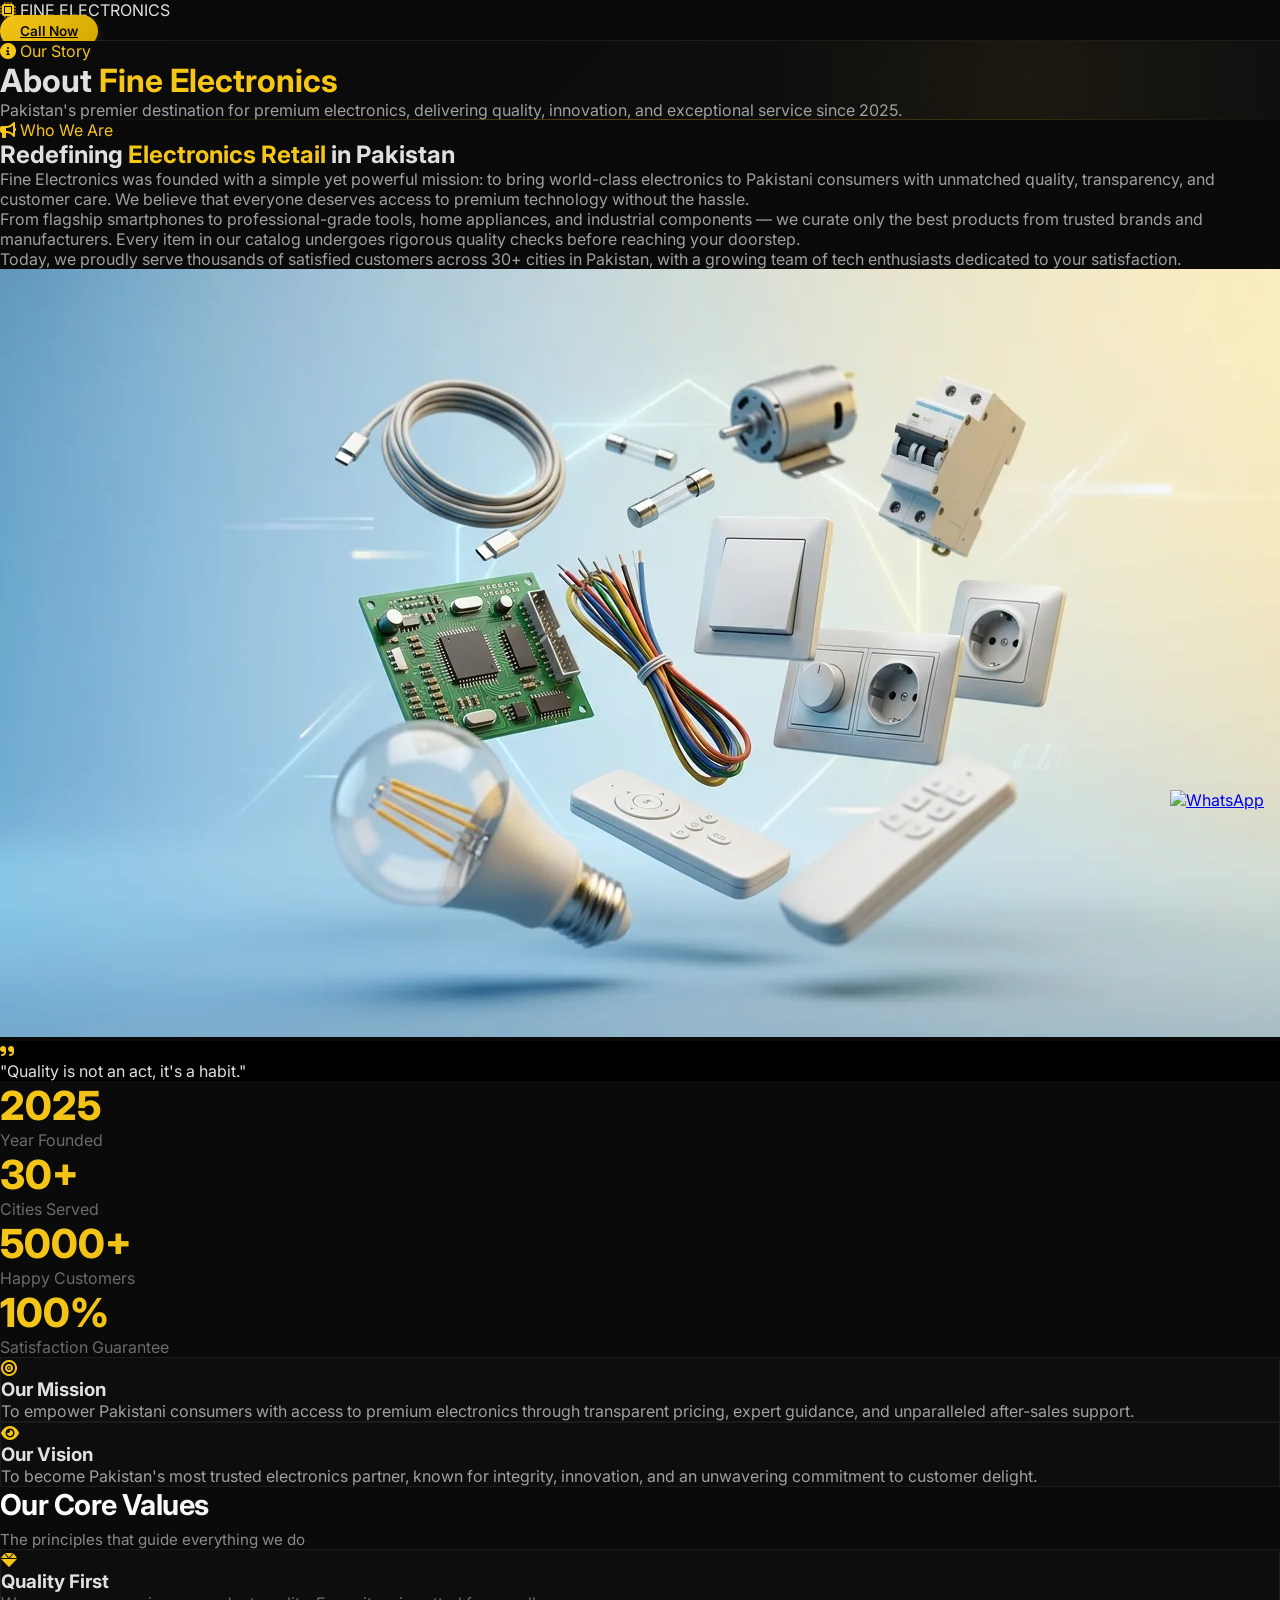
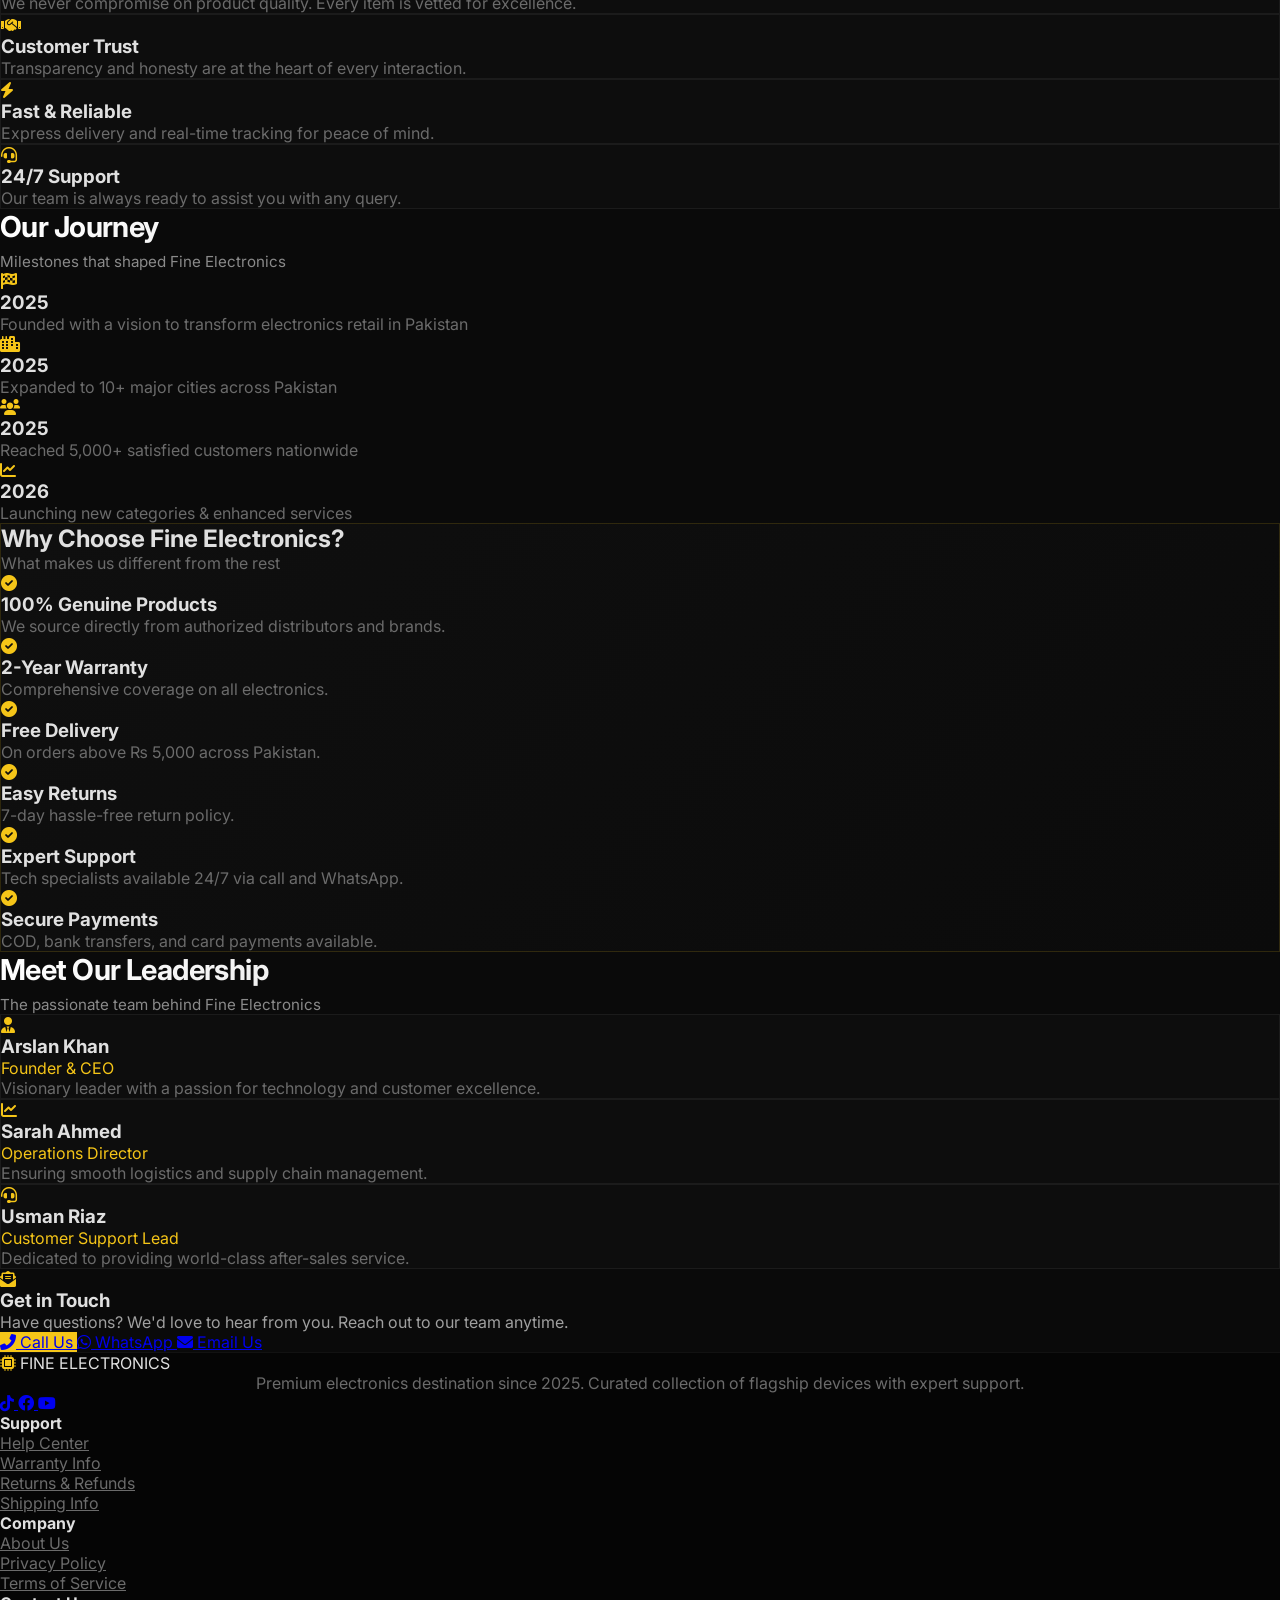
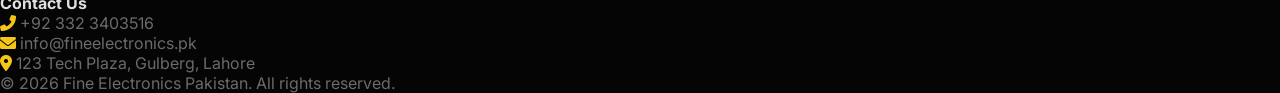
==== about-us.html @ 50e5e7ea "Add files via upload" ====
<!DOCTYPE html>
<html lang="en">
<head>
  <meta charset="UTF-8">
  <meta name="viewport" content="width=device-width, initial-scale=1.0, user-scalable=yes, viewport-fit=cover">
  <title>About Us | Fine Electronics Pakistan</title>
  <meta name="description" content="Fine Electronics Pakistan - Premium electronics destination since 2025. Learn about our story, mission, values, and commitment to quality.">
  
  <!-- Google Fonts -->
  <link href="https://fonts.googleapis.com/css2?family=Inter:opsz,wght@14..32,300;14..32,400;14..32,500;14..32,600;14..32,700;14..32,800&display=swap" rel="stylesheet">
  
  <!-- Tailwind CSS -->
  <script src="https://cdn.tailwindcss.com"></script>
  
  <!-- Font Awesome -->
  <link rel="stylesheet" href="https://cdnjs.cloudflare.com/ajax/libs/font-awesome/6.0.0-beta3/css/all.min.css">
  
  <!-- AOS Animation -->
  <link href="https://unpkg.com/aos@2.3.1/dist/aos.css" rel="stylesheet">
  
  <link rel="stylesheet" href="style.css">
</head>
<body>

<!-- ==================== NAVBAR ==================== -->
<nav class="navbar-premium fixed top-0 left-0 right-0 z-50 py-3.5 px-6 md:px-12">
  <div class="max-w-[1440px] mx-auto flex justify-between items-center">
    <div class="flex items-center gap-2 cursor-pointer" onclick="window.location.href='index.html'">
      <i class="fas fa-microchip text-yellow text-xl"></i>
      <span class="text-xl font-bold tracking-tight text-white">FINE ELECTRONICS</span>
    </div>
    <div class="hidden md:flex items-center gap-8">
      <a href="tel:+923323403516" class="nav-call">Call Now</a>
    </div>
  </div>
</nav>

<!-- ==================== ABOUT US PAGE CONTENT ==================== -->
<main>
  
  <!-- Hero Section -->
  <div class="about-hero pt-32 pb-20 px-6">
    <div class="max-w-[1280px] mx-auto text-center" data-aos="fade-up">
      <div class="inline-flex items-center gap-2 px-4 py-1.5 rounded-full bg-yellow/10 border border-yellow/20 text-yellow text-sm font-semibold mb-6">
        <i class="fas fa-info-circle"></i>
        <span>Our Story</span>
      </div>
      <h1 class="text-5xl md:text-6xl font-bold text-white mb-5 leading-tight">About <span class="text-yellow">Fine Electronics</span></h1>
      <p class="text-text-secondary text-lg max-w-2xl mx-auto">Pakistan's premier destination for premium electronics, delivering quality, innovation, and exceptional service since 2025.</p>
    </div>
  </div>
  
  <!-- Our Story Section -->
  <div class="max-w-[1280px] mx-auto px-6 py-16" data-aos="fade-up">
    <div class="grid grid-cols-1 lg:grid-cols-2 gap-12 items-center">
      <div>
        <div class="inline-block px-3 py-1 rounded-full bg-yellow/10 border border-yellow/20 text-yellow text-xs font-semibold mb-4">
          <i class="fas fa-bullhorn mr-1"></i> Who We Are
        </div>
        <h2 class="text-3xl md:text-4xl font-bold text-white mb-5">Redefining <span class="text-yellow">Electronics Retail</span> in Pakistan</h2>
        <p class="text-text-secondary mb-4 leading-relaxed">Fine Electronics was founded with a simple yet powerful mission: to bring world-class electronics to Pakistani consumers with unmatched quality, transparency, and customer care. We believe that everyone deserves access to premium technology without the hassle.</p>
        <p class="text-text-secondary mb-4 leading-relaxed">From flagship smartphones to professional-grade tools, home appliances, and industrial components — we curate only the best products from trusted brands and manufacturers. Every item in our catalog undergoes rigorous quality checks before reaching your doorstep.</p>
        <p class="text-text-secondary leading-relaxed">Today, we proudly serve thousands of satisfied customers across 30+ cities in Pakistan, with a growing team of tech enthusiasts dedicated to your satisfaction.</p>
      </div>
      <div class="relative">
        <div class="rounded-2xl overflow-hidden border border-yellow/20 shadow-2xl">
          <img src="images/banner-img3.webp" alt="Fine Electronics Store" class="w-full h-auto object-cover" onerror="this.src='https://placehold.co/800x600/1A1A1A/F5C518?text=Fine+Electronics'">
        </div>
        <div style="background-color: black;" class="absolute -bottom-5 -left-5 bg-yellow/10  rounded-xl p-3 border border-yellow/20 hidden md:block">
          <i class="fas fa-quote-right text-yellow text-2xl"></i>
          <p class="text-white text-sm mt-1 max-w-[200px]">"Quality is not an act, it's a habit."</p>
        </div>
      </div>
    </div>
  </div>
  
  <!-- Stats Section -->
  <div class="max-w-[1280px] mx-auto px-6 mb-16" data-aos="fade-up">
    <div class="grid grid-cols-2 md:grid-cols-4 gap-6">
      <div class="text-center">
        <div class="stat-number text-4xl md:text-5xl font-bold">2025</div>
        <p class="text-text-muted text-sm mt-2">Year Founded</p>
      </div>
      <div class="text-center">
        <div class="stat-number text-4xl md:text-5xl font-bold">30+</div>
        <p class="text-text-muted text-sm mt-2">Cities Served</p>
      </div>
      <div class="text-center">
        <div class="stat-number text-4xl md:text-5xl font-bold">5000+</div>
        <p class="text-text-muted text-sm mt-2">Happy Customers</p>
      </div>
      <div class="text-center">
        <div class="stat-number text-4xl md:text-5xl font-bold">100%</div>
        <p class="text-text-muted text-sm mt-2">Satisfaction Guarantee</p>
      </div>
    </div>
  </div>
  
  <!-- Mission & Vision -->
  <div class="max-w-[1280px] mx-auto px-6 mb-16" data-aos="fade-up">
    <div class="grid grid-cols-1 md:grid-cols-2 gap-8">
      <div class="value-card rounded-2xl p-8 text-center">
        <div class="w-16 h-16 rounded-full bg-yellow/10 flex items-center justify-center mx-auto mb-5">
          <i class="fas fa-bullseye text-yellow text-2xl"></i>
        </div>
        <h3 class="text-white text-xl font-bold mb-3">Our Mission</h3>
        <p class="text-text-secondary text-sm leading-relaxed">To empower Pakistani consumers with access to premium electronics through transparent pricing, expert guidance, and unparalleled after-sales support.</p>
      </div>
      <div class="value-card rounded-2xl p-8 text-center">
        <div class="w-16 h-16 rounded-full bg-yellow/10 flex items-center justify-center mx-auto mb-5">
          <i class="fas fa-eye text-yellow text-2xl"></i>
        </div>
        <h3 class="text-white text-xl font-bold mb-3">Our Vision</h3>
        <p class="text-text-secondary text-sm leading-relaxed">To become Pakistan's most trusted electronics partner, known for integrity, innovation, and an unwavering commitment to customer delight.</p>
      </div>
    </div>
  </div>
  
  <!-- Core Values -->
  <div class="max-w-[1280px] mx-auto px-6 mb-16" data-aos="fade-up">
    <div class="text-center mb-10">
      <h2 class="section-title">Our Core Values</h2>
      <p class="section-subtitle">The principles that guide everything we do</p>
    </div>
    <div class="grid grid-cols-1 sm:grid-cols-2 lg:grid-cols-4 gap-6">
      <div class="value-card rounded-xl p-6 text-center">
        <i class="fas fa-gem text-yellow text-3xl mb-3"></i>
        <h3 class="text-white font-semibold mb-2">Quality First</h3>
        <p class="text-text-muted text-xs">We never compromise on product quality. Every item is vetted for excellence.</p>
      </div>
      <div class="value-card rounded-xl p-6 text-center">
        <i class="fas fa-handshake text-yellow text-3xl mb-3"></i>
        <h3 class="text-white font-semibold mb-2">Customer Trust</h3>
        <p class="text-text-muted text-xs">Transparency and honesty are at the heart of every interaction.</p>
      </div>
      <div class="value-card rounded-xl p-6 text-center">
        <i class="fas fa-bolt text-yellow text-3xl mb-3"></i>
        <h3 class="text-white font-semibold mb-2">Fast & Reliable</h3>
        <p class="text-text-muted text-xs">Express delivery and real-time tracking for peace of mind.</p>
      </div>
      <div class="value-card rounded-xl p-6 text-center">
        <i class="fas fa-headset text-yellow text-3xl mb-3"></i>
        <h3 class="text-white font-semibold mb-2">24/7 Support</h3>
        <p class="text-text-muted text-xs">Our team is always ready to assist you with any query.</p>
      </div>
    </div>
  </div>
  
  <!-- Journey Milestones -->
  <div class="max-w-[1280px] mx-auto px-6 mb-16" data-aos="fade-up">
    <div class="text-center mb-10">
      <h2 class="section-title">Our Journey</h2>
      <p class="section-subtitle">Milestones that shaped Fine Electronics</p>
    </div>
    <div class="flex flex-col md:flex-row justify-between items-start md:items-center gap-6">
      <div class="milestone-dot text-center flex-1">
        <div class="w-12 h-12 rounded-full bg-yellow/20 border-2 border-yellow flex items-center justify-center mx-auto mb-3">
          <i class="fas fa-flag-checkered text-yellow text-sm"></i>
        </div>
        <h3 class="text-white font-bold">2025</h3>
        <p class="text-text-muted text-xs mt-1">Founded with a vision to transform electronics retail in Pakistan</p>
      </div>
      <div class="milestone-dot text-center flex-1">
        <div class="w-12 h-12 rounded-full bg-yellow/10 border border-yellow/30 flex items-center justify-center mx-auto mb-3">
          <i class="fas fa-city text-yellow text-sm"></i>
        </div>
        <h3 class="text-white font-bold">2025</h3>
        <p class="text-text-muted text-xs mt-1">Expanded to 10+ major cities across Pakistan</p>
      </div>
      <div class="milestone-dot text-center flex-1">
        <div class="w-12 h-12 rounded-full bg-yellow/10 border border-yellow/30 flex items-center justify-center mx-auto mb-3">
          <i class="fas fa-users text-yellow text-sm"></i>
        </div>
        <h3 class="text-white font-bold">2025</h3>
        <p class="text-text-muted text-xs mt-1">Reached 5,000+ satisfied customers nationwide</p>
      </div>
      <div class="milestone-dot text-center flex-1">
        <div class="w-12 h-12 rounded-full bg-yellow/10 border border-yellow/30 flex items-center justify-center mx-auto mb-3">
          <i class="fas fa-chart-line text-yellow text-sm"></i>
        </div>
        <h3 class="text-white font-bold">2026</h3>
        <p class="text-text-muted text-xs mt-1">Launching new categories & enhanced services</p>
      </div>
    </div>
  </div>
  
  <!-- Why Choose Us -->
  <div class="max-w-[1280px] mx-auto px-6 mb-16" data-aos="fade-up">
    <div class="track-card rounded-3xl p-8" style="background: linear-gradient(135deg, #0F0F0F 0%, #0B0B0B 100%); border: 1px solid rgba(245,197,24,0.15);">
      <div class="text-center mb-8">
        <h2 class="text-2xl font-bold text-white">Why Choose Fine Electronics?</h2>
        <p class="text-text-muted text-sm">What makes us different from the rest</p>
      </div>
      <div class="grid grid-cols-1 md:grid-cols-2 gap-6">
        <div class="flex items-start gap-3">
          <i class="fas fa-check-circle text-yellow mt-1"></i>
          <div>
            <h3 class="text-white font-semibold">100% Genuine Products</h3>
            <p class="text-text-muted text-xs">We source directly from authorized distributors and brands.</p>
          </div>
        </div>
        <div class="flex items-start gap-3">
          <i class="fas fa-check-circle text-yellow mt-1"></i>
          <div>
            <h3 class="text-white font-semibold">2-Year Warranty</h3>
            <p class="text-text-muted text-xs">Comprehensive coverage on all electronics.</p>
          </div>
        </div>
        <div class="flex items-start gap-3">
          <i class="fas fa-check-circle text-yellow mt-1"></i>
          <div>
            <h3 class="text-white font-semibold">Free Delivery</h3>
            <p class="text-text-muted text-xs">On orders above ₨ 5,000 across Pakistan.</p>
          </div>
        </div>
        <div class="flex items-start gap-3">
          <i class="fas fa-check-circle text-yellow mt-1"></i>
          <div>
            <h3 class="text-white font-semibold">Easy Returns</h3>
            <p class="text-text-muted text-xs">7-day hassle-free return policy.</p>
          </div>
        </div>
        <div class="flex items-start gap-3">
          <i class="fas fa-check-circle text-yellow mt-1"></i>
          <div>
            <h3 class="text-white font-semibold">Expert Support</h3>
            <p class="text-text-muted text-xs">Tech specialists available 24/7 via call and WhatsApp.</p>
          </div>
        </div>
        <div class="flex items-start gap-3">
          <i class="fas fa-check-circle text-yellow mt-1"></i>
          <div>
            <h3 class="text-white font-semibold">Secure Payments</h3>
            <p class="text-text-muted text-xs">COD, bank transfers, and card payments available.</p>
          </div>
        </div>
      </div>
    </div>
  </div>
  
  <!-- Team Section (Optional) -->
  <div class="max-w-[1280px] mx-auto px-6 mb-16" data-aos="fade-up">
    <div class="text-center mb-10">
      <h2 class="section-title">Meet Our Leadership</h2>
      <p class="section-subtitle">The passionate team behind Fine Electronics</p>
    </div>
    <div class="grid grid-cols-1 sm:grid-cols-2 lg:grid-cols-3 gap-6">
      <div class="team-card rounded-xl p-6 text-center">
        <div class="w-24 h-24 rounded-full bg-yellow/10 flex items-center justify-center mx-auto mb-4">
          <i class="fas fa-user-tie text-yellow text-3xl"></i>
        </div>
        <h3 class="text-white font-bold">Arslan Khan</h3>
        <p class="text-yellow text-sm mb-3">Founder & CEO</p>
        <p class="text-text-muted text-xs">Visionary leader with a passion for technology and customer excellence.</p>
      </div>
      <div class="team-card rounded-xl p-6 text-center">
        <div class="w-24 h-24 rounded-full bg-yellow/10 flex items-center justify-center mx-auto mb-4">
          <i class="fas fa-chart-line text-yellow text-3xl"></i>
        </div>
        <h3 class="text-white font-bold">Sarah Ahmed</h3>
        <p class="text-yellow text-sm mb-3">Operations Director</p>
        <p class="text-text-muted text-xs">Ensuring smooth logistics and supply chain management.</p>
      </div>
      <div class="team-card rounded-xl p-6 text-center">
        <div class="w-24 h-24 rounded-full bg-yellow/10 flex items-center justify-center mx-auto mb-4">
          <i class="fas fa-headset text-yellow text-3xl"></i>
        </div>
        <h3 class="text-white font-bold">Usman Riaz</h3>
        <p class="text-yellow text-sm mb-3">Customer Support Lead</p>
        <p class="text-text-muted text-xs">Dedicated to providing world-class after-sales service.</p>
      </div>
    </div>
  </div>
  
  <!-- CTA Banner -->
  <div class="max-w-[1280px] mx-auto px-6 mb-20" data-aos="fade-up">
    <div class="bg-gradient-to-r from-yellow/10 via-transparent to-yellow/5 rounded-3xl p-8 text-center border border-yellow/20">
      <i class="fas fa-envelope-open-text text-yellow text-4xl mb-3"></i>
      <h3 class="text-2xl font-bold text-white mb-2">Get in Touch</h3>
      <p class="text-text-secondary max-w-md mx-auto mb-5">Have questions? We'd love to hear from you. Reach out to our team anytime.</p>
      <div class="flex flex-wrap gap-3 justify-center">
        <a href="tel:+923323403516" class="inline-flex items-center gap-2 bg-yellow text-black px-6 py-2.5 rounded-full font-semibold hover:bg-yellow-dark transition">
          <i class="fas fa-phone-alt"></i> Call Us
        </a>
        <a href="https://wa.me/923323403516" target="_blank" class="inline-flex items-center gap-2 bg-white/10 border border-white/20 text-white px-6 py-2.5 rounded-full font-semibold hover:bg-white/20 transition">
          <i class="fab fa-whatsapp"></i> WhatsApp
        </a>
        <a href="mailto:info@fineelectronics.pk" class="inline-flex items-center gap-2 bg-white/5 border border-white/10 text-white px-6 py-2.5 rounded-full font-semibold hover:bg-white/10 transition">
          <i class="fas fa-envelope"></i> Email Us
        </a>
      </div>
    </div>
  </div>
  
</main>

<!-- ==================== FOOTER ==================== -->
<footer class="footer pt-16 pb-8 px-6">
  <div class="max-w-[1440px] mx-auto">
    <div class="grid grid-cols-1 md:grid-cols-2 lg:grid-cols-4 gap-10 mb-12">
      <div>
        <div class="flex items-center gap-2 mb-4" style="justify-content: center;align-items: center;">
          <i class="fas fa-microchip text-yellow text-xl"></i>
          <span class="text-xl font-bold text-white" >FINE ELECTRONICS</span>
        </div>
      <p class="text-sm text-text-muted mb-4" style="text-align: center;">Premium electronics destination since 2025. Curated collection of flagship devices with expert support.</p>
      <div class="flex gap-3" style="justify-content: center;align-items: center;">
    <a href="https://www.tiktok.com/@fineelectronics.pk?_r=1&_t=ZS-95BiQgLBFq8" class="w-9 h-9 rounded-full bg-white/5 flex items-center justify-center hover:bg-yellow hover:text-black transition">
        <i class="fab fa-tiktok text-sm"></i>
    </a>
    <a href="https://www.facebook.com/share/1GLAQt6gCE/" class="w-9 h-9 rounded-full bg-white/5 flex items-center justify-center hover:bg-yellow hover:text-black transition">
        <i class="fab fa-facebook text-sm"></i>
    </a>
    <a href="https://youtube.com/@arsalankhan2415?si=Rc2se4UTEWnPyTNO" class="w-9 h-9 rounded-full bg-white/5 flex items-center justify-center hover:bg-yellow hover:text-black transition">
        <i class="fab fa-youtube text-sm"></i>
    </a>
</div>
</div>
      <div>
        <h4 class="text-white font-semibold mb-4">Support</h4><ul class="space-y-2 text-sm">
          <li><a href="help-center.html" class="text-text-muted hover:text-yellow">Help Center</a></li>
          <li><a href="warranty-info.html" class="text-text-muted hover:text-yellow">Warranty Info</a></li>
          <li><a href="refund-policy.html" class="text-text-muted hover:text-yellow">Returns & Refunds</a></li>
          <li><a href="shipping-info.html" class="text-text-muted hover:text-yellow">Shipping Info</a></li></ul>
      </div>
      <div>
        <h4 class="text-white font-semibold mb-4">Company</h4><ul class="space-y-2 text-sm">
          <li><a href="about-us.html" class="text-text-muted hover:text-yellow">About Us</a></li>
          <li><a href="privacy.html" class="text-text-muted hover:text-yellow">Privacy Policy</a></li>
          <li><a href="terms.html" class="text-text-muted hover:text-yellow">Terms of Service</a></li></ul>
      </div>
      <div>
        <h4 class="text-white font-semibold mb-4">Contact Us</h4><ul class="space-y-3 text-sm"><li class="flex items-center gap-2 text-text-muted"><i class="fas fa-phone-alt w-4 text-yellow"></i> +92 332 3403516</li><li class="flex items-center gap-2 text-text-muted"><i class="fas fa-envelope w-4 text-yellow"></i> info@fineelectronics.pk</li><li class="flex items-center gap-2 text-text-muted"><i class="fas fa-map-marker-alt w-4 text-yellow"></i> 123 Tech Plaza, Gulberg, Lahore</li></ul>
      </div>
    </div>
    <div class="border-t border-white/10 pt-6 text-center text-text-muted text-xs">© 2026 Fine Electronics Pakistan. All rights reserved.</div>
  </div>
</footer>

<!-- WhatsApp Floating Icon -->
<a href="https://api.whatsapp.com/send?phone=+923363403516" class="whatsapp-left-image-container">
  <img src="https://img.icons8.com/?size=100&id=uZWiLUyryScN&format=png&color=000000" alt="WhatsApp">
</a>

<script src="https://unpkg.com/aos@2.3.1/dist/aos.js"></script>
<script>
  AOS.init({ duration: 500, once: true });
  
  // Footer dummy link prevention
  document.querySelectorAll('footer a[href="#"]').forEach(link => {
    link.addEventListener('click', (e) => {
      e.preventDefault();
      alert('Navigation will be enabled in full website version.');
    });
  });
</script>
</body>
</html>
---- style.css ----
html{
      overflow-x: hidden;
    }
    * {
      margin: 0;
      padding: 0;
      box-sizing: border-box;
    }
    
    body {
      font-family: 'Inter', sans-serif;
      background: #0A0A0A;
      color: #E0E0E0;
      overflow-x: hidden;
    }
    
    :root {
      --bg-deep: #050505;
      --bg-dark: #0F0F0F;
      --bg-card: #141414;
      --bg-elevated: #1A1A1A;
      --yellow: #F5C518;
      --blue: #2A7FFF;
      --yellow-dark: #D4A800;
      --text-primary: #FFFFFF;
      --text-secondary: #B0B0B0;
      --text-muted: #707070;
      --border-subtle: rgba(255, 255, 255, 0.06);
      --border-medium: rgba(255, 255, 255, 0.1);
    }
    
    ::-webkit-scrollbar { width: 4px; }
    ::-webkit-scrollbar-track { background: var(--bg-dark); }
    ::-webkit-scrollbar-thumb { background: var(--yellow); border-radius: 4px; }
    
    .navbar-premium {
      background: rgba(10, 10, 10, 0.96);
      backdrop-filter: blur(16px);
      border-bottom: 1px solid white;
    }
    
    .product-card {
      background: var(--bg-card);
      border-radius: 20px;
      overflow: hidden;
      transition: all 0.3s ease;
      border: 1px solid var(--border-subtle);
      cursor: pointer;
    }
    .product-card:hover {
      transform: translateY(-4px);
      border-color: var(--yellow);
      background: var(--bg-elevated);
    }
    .product-img {
      width: 100%;
      height: 240px;
      object-fit: cover;
      background: #0A0A0A;
    }
    .product-info {
      padding: 1.25rem;
    }
    .product-title {
      font-size: 1rem;
      font-weight: 700;
      color: var(--text-primary);
      margin-bottom: 0.5rem;
    }
    .product-price {
      font-size: 1.35rem;
      font-weight: 800;
      color: white;
      margin: 0.5rem 0;
    }
    .product-rating {
      display: flex;
      align-items: center;
      gap: 4px;
      margin-bottom: 0.75rem;
    }
    .product-rating i {
      color: var(--yellow);
      font-size: 11px;
    }
    .product-actions {
      display: flex;
      gap: 10px;
    }
    .btn-primary {
      background: var(--yellow);
      color: #0A0A0A;
      font-weight: 700;
      padding: 10px 0;
      border-radius: 40px;
      transition: all 0.2s;
      cursor: pointer;
      border: none;
      flex: 1;
      text-align: center;
      font-size: 0.8rem;
    }
    .btn-primary:hover {
      background: var(--yellow-dark);
    }
    .btn-outline {
      background: transparent;
      border: 1px solid var(--border-medium);
      color: var(--text-secondary);
      padding: 10px 0;
      border-radius: 40px;
      font-weight: 500;
      transition: all 0.2s;
      cursor: pointer;
      flex: 1;
      text-align: center;
      font-size: 0.8rem;
    }
    .btn-outline:hover {
      border-color: var(--yellow);
      color: var(--yellow);
      background: rgba(245, 197, 24, 0.08);
    }
    
   .category-card {
  background: var(--bg-card);
  border-radius: 24px;
  overflow: hidden;
  transition: all 0.3s ease;
  border: 2px solid #2A7FFF;
  cursor: pointer;
  position: relative;
}

/* Image */
.category-img {
  width: 100%;
  height: 180px;
  object-fit: cover;
  transition: transform 0.4s ease;
}

/* 🔥 Overlay FIX (yahan lagao) */
.category-card::after {
  content: '';
  position: absolute;
  top: 0;
  left: 0;
  height: 180px;
  width: 100%;
  background: rgba(0, 0, 0, 0.5); /* adjust opacity */
  pointer-events: none;
}

/* Hover Zoom */
.category-card:hover .category-img {
  transform: scale(1.2);
}

/* Bottom Gradient Overlay (already correct) */
.category-overlay {
  position: absolute;
  bottom: 0;
  left: 0;
  right: 0;
  background: linear-gradient(to top, rgba(5,5,5,0.95), transparent);
  padding: 1.25rem;
  z-index: 2;
}

/* Text */
.category-name {
  font-weight: 700;
  font-size: 1.1rem;
  color: white;
}

.category-count {
  font-size: 0.75rem;
  color: var(--yellow);
}
    
    .feature-card {
      background: var(--bg-card);
      border-radius: 20px;
      padding: 1.5rem;
      text-align: center;
      border: 1px solid var(--border-subtle);
      transition: all 0.2s;
    }
    .feature-card:hover {
      transform: translateY(-2px);
      border-color: var(--blue);
    }
    .feature-card i {
      color: var(--yellow);
      font-size: 2rem;
      margin-bottom: 0.5rem;
      display: inline-block;
    }
    
    .banner-card {
      background: #2A7FFF;
      border-radius: 28px;
      padding: 2.5rem 2rem;
      text-align: center;
      border: 1px solid var(--border-subtle);
    }
    
    .hero-slide {
      border-radius: 28px;
      overflow: hidden;
      position: relative;
    }
    .hero-bg {
      position: absolute;
      inset: 0;
      z-index: 1;
      background: rgba(0, 0, 0, 0.3);
    }

    .hero-content {
      position: relative;
      z-index: 2;
      display: flex;
      justify-content: center;
      align-items: center;
      text-align: center;
    }
    .swiper-button-next, .swiper-button-prev {
      color: var(--yellow);
      background: rgba(20,20,20,0.8);
      width: 44px;
      height: 44px;
      border-radius: 44px;
      backdrop-filter: blur(4px);
      border: 1px solid var(--border-subtle);
      display: none;
    }
    .swiper-button-next:after, .swiper-button-prev:after {
      font-size: 16px;
    }
    .swiper-pagination-bullet {
      background: var(--text-secondary);
      opacity: 0.5;
    }
    .swiper-pagination-bullet-active {
      background: var(--yellow);
      opacity: 1;
    }
    
    .review-card {
      background: var(--bg-card);
      border-radius: 24px;
      padding: 1.8rem;
      border: 1px solid var(--border-subtle);
    }
    .review-stars i {
      color: var(--yellow);
      font-size: 14px;
      margin-right: 2px;
    }
    
    .detail-overlay {
      position: fixed;
      inset: 0;
      background: rgba(5,5,5,0.4);
      backdrop-filter: blur(20px);
      z-index: 2000;
      display: none;
      align-items: center;
      justify-content: center;
      padding: 1rem;
    }
    .detail-container {
      max-width: 1100px;
      width: 100%;
      background: var(--bg-dark);
      border-radius: 10px;
      border: 1px solid var(--border-medium);
      overflow: auto;
      max-height: 90vh;
    }
    .detail-thumb {
      width: 70px;
      height: 70px;
      object-fit: cover;
      border-radius: 12px;
      border: 2px solid transparent;
      cursor: pointer;
    }
    .detail-thumb.active {
      border-color: var(--yellow);
    }
    
    .order-modal {
      display: none;
      position: fixed;
      inset: 0;
      background: rgba(5,5,5,0.98);
      backdrop-filter: blur(20px);
      align-items: center;
      justify-content: center;
      z-index: 2100;
    }
    .order-modal-content {
      background: var(--bg-elevated);
      border-radius: 28px;
      max-width: 480px;
      width: 90%;
      padding: 2rem;
      border: 1px solid var(--border-medium);
    }
    .form-input {
      width: 100%;
      background: var(--bg-card);
      border: 1px solid var(--border-subtle);
      border-radius: 16px;
      padding: 12px 16px;
      color: var(--text-primary);
    }
    .form-input:focus {
      outline: none;
      border-color: var(--yellow);
    }
    
    .mobile-menu {
      position: fixed;
      top: 0;
      right: -100%;
      width: 80%;
      max-width: 340px;
      height: 100%;
      background: var(--bg-deep);
      backdrop-filter: blur(20px);
      z-index: 1500;
      transition: right 0.3s ease;
      padding: 2rem 1.5rem;
      border-left: 1px solid var(--border-subtle);
    }
    .mobile-menu.open { right: 0; }
    .menu-overlay {
      position: fixed;
      inset: 0;
      background: rgba(0,0,0,0.5);
      backdrop-filter: blur(4px);
      z-index: 1499;
      display: none;
    }
    .menu-overlay.active { display: block; }
    
    .phone-badge {
      background: rgba(245, 197, 24, 0.12);
      border-radius: 60px;
      padding: 8px 18px;
      transition: all 0.2s;
      border: 1px solid rgba(245,197,24,0.2);
    }
    .phone-badge:hover {
      background: var(--yellow);
      color: #0A0A0A;
    }
    
    .footer {
      background: #050505;
      border-top: 1px solid var(--border-subtle);
    }
    .footer a {
      transition: color 0.2s;
    }
    .footer a:hover {
      color: var(--yellow);
    }
    
    .section-header {
      display: flex;
      justify-content: space-between;
      align-items: flex-end;
      margin-bottom: 1.5rem;
    }
    .section-title {
      font-size: 1.8rem;
      font-weight: 700;
      letter-spacing: -0.02em;
      color: var(--text-primary);
    }
    .section-subtitle {
      color: var(--text-secondary);
      font-size: 0.9rem;
      margin-top: 0.25rem;
    }
    .view-all-link {
      color: var(--yellow);
      font-size: 0.85rem;
      font-weight: 500;
      display: inline-flex;
      align-items: center;
      gap: 6px;
      transition: all 0.2s;
      cursor: pointer;
      background: rgba(245,197,24,0.1);
      padding: 6px 14px;
      border-radius: 40px;
      border: 1px solid rgba(245,197,24,0.2);
    }
    .view-all-link:hover {
      background: var(--yellow);
      color: #0A0A0A;
      gap: 10px;
    }
    
    /* Admin Access Button */
    .admin-access-btn {
      position: fixed;
      bottom: 20px;
      right: 20px;
      background: var(--bg-elevated);
      border: 1px solid var(--border-medium);
      border-radius: 50px;
      padding: 10px 20px;
      display: flex;
      align-items: center;
      gap: 8px;
      cursor: pointer;
      z-index: 100;
      transition: all 0.2s;
      backdrop-filter: blur(10px);
    }
    .admin-access-btn:hover {
      border-color: var(--yellow);
      color: var(--yellow);
      transform: translateY(-2px);
    }
    
    /* NEW: unified carousel card style (preserves exact same product card look) */
    .unified-carousel-section {
      margin-bottom: 3rem;
    }
    .carousel-card-wrapper {
      padding: 0 4px;
    }
    .carousel-swiper {
      overflow: visible;
    }
    .carousel-swiper .swiper-slide {
      height: auto;
    }
    
    @media (max-width: 768px) {
      .product-img { height: 200px; }
      .section-title { font-size: 1.5rem; text-align: center; }
      .section-subtitle { text-align: center; }
      .section-header { flex-direction: column; align-items: center; gap: 12px; text-align: center; }
      .product-card { text-align: center; }
      .product-rating { justify-content: center; }
      .product-actions { justify-content: center; }
      .category-card { text-align: center; }
      .category-overlay { text-align: center; }
      .feature-card { text-align: center; }
      .banner-card { text-align: center; }
      .review-card { text-align: center; }
      .review-stars { justify-content: center; display: flex; }
      .hero-content { text-align: center; align-items: center; }
      .footer { text-align: center; }
      .footer .grid > div { text-align: center; }
      .footer ul { display: flex; flex-direction: column; align-items: center; }
      .swiper-button-next, .swiper-button-prev { display: none; }
      .admin-access-btn { bottom: 10px; right: 10px; padding: 6px 12px; font-size: 12px; }
    }
    
    @media (max-width: 480px) {
      .product-actions { flex-direction: column; gap: 8px; }
      .btn-primary, .btn-outline { width: 100%; }
      .hero-content h1 { font-size: 2rem; }
      .section-title { font-size: 1.3rem; }
    }
    .whatsapp-left-image-container{
      height: 100px;
      width: 100px;
      position: fixed;
      bottom: 10px;
      right: 10px;
    }
    .whatsapp-left-image-container img{
      height: 100%;
      width: 100%;
      object-fit: contain;
    }
    @media(max-width:600px){
      .whatsapp-left-image-container{
        height: 80px;
        width: 80px;

      }
    }
.nav-call{
  background-color: #D4A800;
  padding: 7px 20px;
  border-radius: 20px;
  transition: all 0.3s;
}
.nav-call:hover{
  background-color: #2A7FFF;
}

.navbar-premium {
      background: rgba(10, 10, 10, 0.95);
      backdrop-filter: blur(12px);
      border-bottom: 1px solid rgba(255, 255, 255, 0.08);
      box-shadow: 0 4px 20px rgba(0, 0, 0, 0.3);
    }
    
    .text-yellow {
      color: #F5C518;
    }
    
    .bg-yellow {
      background-color: #F5C518;
    }
    
    .hover\:bg-yellow-dark:hover {
      background-color: #D4A800;
    }
    
    .border-yellow {
      border-color: #F5C518;
    }
    
    .text-yellow-dark {
      color: #D4A800;
    }
    
    .nav-call {
      background: linear-gradient(135deg, #F5C518 0%, #D4A800 100%);
      color: #0A0A0A;
      padding: 0.5rem 1.25rem;
      border-radius: 40px;
      font-weight: 600;
      font-size: 0.85rem;
      transition: all 0.2s ease;
      box-shadow: 0 2px 8px rgba(245, 197, 24, 0.2);
    }
    
    .nav-call:hover {
      transform: translateY(-1px);
      box-shadow: 0 4px 12px rgba(245, 197, 24, 0.3);
      background: linear-gradient(135deg, #FFD624 0%, #E5B800 100%);
    }
    
    .footer {
      background: #050505;
      border-top: 1px solid rgba(255, 255, 255, 0.05);
    }
    
    .help-card {
      background: #111111;
      border: 1px solid rgba(255, 255, 255, 0.08);
      border-radius: 24px;
      transition: all 0.25s ease;
    }
    
    .help-card:hover {
      border-color: rgba(245, 197, 24, 0.3);
      transform: translateY(-4px);
      box-shadow: 0 20px 30px -12px rgba(0, 0, 0, 0.5);
    }
    
    .faq-item {
      background: #0F0F0F;
      border: 1px solid rgba(255, 255, 255, 0.06);
      border-radius: 20px;
      transition: all 0.2s;
    }
    
    .faq-question {
      cursor: pointer;
      transition: color 0.2s;
    }
    
    .faq-question:hover {
      color: #F5C518;
    }
    
    .faq-answer {
      max-height: 0;
      overflow: hidden;
      transition: max-height 0.35s ease-out;
      border-top: 0px solid transparent;
    }
    
    .faq-item.active .faq-answer {
      max-height: 300px;
      border-top-width: 1px;
      border-top-color: rgba(245, 197, 24, 0.15);
      margin-top: 0.75rem;
      padding-top: 0.75rem;
    }
    
    .faq-item.active .faq-icon i {
      transform: rotate(180deg);
    }
    
    .contact-badge {
      background: linear-gradient(135deg, #F5C51810 0%, #D4A80010 100%);
      border: 1px solid rgba(245, 197, 24, 0.2);
      border-radius: 20px;
    }
    
    .form-input {
      background: #111111;
      border: 1px solid rgba(255, 255, 255, 0.08);
      border-radius: 16px;
      padding: 0.875rem 1rem;
      color: #E0E0E0;
      width: 100%;
      transition: all 0.2s;
    }
    
    .form-input:focus {
      outline: none;
      border-color: #F5C518;
      box-shadow: 0 0 0 2px rgba(245, 197, 24, 0.2);
    }
    
    .btn-primary {
      background: #F5C518;
      color: #0A0A0A;
      font-weight: 600;
      border-radius: 40px;
      padding: 0.875rem 1.5rem;
      transition: all 0.2s;
    }
    
    .btn-primary:hover {
      background: #D4A800;
      transform: translateY(-1px);
    }
    
    .section-title {
      font-size: 1.8rem;
      font-weight: 700;
      letter-spacing: -0.02em;
      background: linear-gradient(135deg, #FFFFFF 0%, #E0E0E0 100%);
      -webkit-background-clip: text;
      background-clip: text;
      color: transparent;
      margin-bottom: 0.5rem;
    }
    
    .section-subtitle {
      color: #8A8A8A;
      font-size: 0.95rem;
    }
    
    @media (max-width: 768px) {
      .section-title {
        font-size: 1.5rem;
      }
    }
    
    .breadcrumb {
      font-size: 0.85rem;
      color: #8A8A8A;
    }
    
    .breadcrumb a {
      color: #F5C518;
    }

  .warranty-badge {
      background: linear-gradient(135deg, rgba(245,197,24,0.15) 0%, rgba(212,168,0,0.08) 100%);
      border: 1px solid rgba(245,197,24,0.25);
    }
    .timeline-step {
      position: relative;
    }
    .timeline-step:not(:last-child)::after {
      content: '';
      position: absolute;
      top: 40px;
      left: 24px;
      width: 2px;
      height: calc(100% - 40px);
      background: linear-gradient(to bottom, #F5C518, rgba(245,197,24,0.2));
      z-index: 0;
    }
    .coverage-card {
      background: #0F0F0F;
      border: 1px solid rgba(255,255,255,0.06);
      transition: all 0.25s ease;
    }
    .coverage-card:hover {
      border-color: rgba(245,197,24,0.3);
      transform: translateY(-2px);
    }
    .exclusion-card {
      background: rgba(255,50,50,0.05);
      border: 1px solid rgba(255,50,50,0.15);
    }
     /* Fresh layout styles for shipping page */
    .shipping-hero {
      background: linear-gradient(135deg, #0A0A0A 0%, #0F0F0F 100%);
      position: relative;
      overflow: hidden;
    }
    .shipping-hero::before {
      content: '';
      position: absolute;
      top: -50%;
      right: -20%;
      width: 60%;
      height: 200%;
      background: radial-gradient(circle, rgba(245,197,24,0.08) 0%, transparent 70%);
      pointer-events: none;
    }
    .stat-card {
      background: rgba(255,255,255,0.03);
      backdrop-filter: blur(10px);
      border: 1px solid rgba(255,255,255,0.06);
      transition: all 0.3s cubic-bezier(0.4, 0, 0.2, 1);
    }
    .stat-card:hover {
      transform: translateY(-5px);
      border-color: rgba(245,197,24,0.3);
      background: rgba(245,197,24,0.05);
    }
    .method-card {
      background: #0D0D0D;
      border: 1px solid rgba(255,255,255,0.06);
      transition: all 0.25s ease;
    }
    .method-card:hover {
      border-color: #F5C518;
      box-shadow: 0 8px 25px -12px rgba(245,197,24,0.2);
    }
    .city-badge {
      background: rgba(245,197,24,0.08);
      border: 1px solid rgba(245,197,24,0.15);
      transition: all 0.2s;
    }
    .city-badge:hover {
      background: rgba(245,197,24,0.15);
      transform: scale(1.02);
    }
    .timeline-node {
      position: relative;
    }
    .timeline-node::before {
      content: '';
      position: absolute;
      left: 50%;
      transform: translateX(-50%);
      bottom: -30px;
      width: 2px;
      height: 40px;
      background: linear-gradient(to bottom, #F5C518, transparent);
    }
    .timeline-node:last-child::before {
      display: none;
    }
    .faq-shipping-item {
      background: #0B0B0B;
      border: 1px solid rgba(255,255,255,0.05);
      transition: all 0.2s;
    }
    .faq-shipping-item.active {
      border-color: rgba(245,197,24,0.3);
      background: rgba(245,197,24,0.02);
    }
    .tracking-card {
      background: linear-gradient(135deg, #0F0F0F 0%, #0A0A0A 100%);
      border: 1px solid rgba(245,197,24,0.2);
    }

    .text-yellow {
      color: #F5C518;
    }
    
    .bg-yellow {
      background-color: #F5C518;
    }
    
    .hover\:bg-yellow-dark:hover {
      background-color: #D4A800;
    }
    
    .nav-call {
      background: linear-gradient(135deg, #F5C518 0%, #D4A800 100%);
      color: #0A0A0A;
      padding: 0.5rem 1.25rem;
      border-radius: 40px;
      font-weight: 600;
      font-size: 0.85rem;
      transition: all 0.2s ease;
      box-shadow: 0 2px 8px rgba(245, 197, 24, 0.2);
    }
    
    .nav-call:hover {
      transform: translateY(-1px);
      box-shadow: 0 4px 12px rgba(245, 197, 24, 0.3);
    }
    
    .footer {
      background: #050505;
      border-top: 1px solid rgba(255, 255, 255, 0.05);
    }
    
    /* New fresh layout styles */
    .hero-wave {
      background: linear-gradient(180deg, #0A0A0A 0%, #0F0F0F 100%);
      position: relative;
      overflow: hidden;
    }
    
    .hero-wave::before {
      content: '';
      position: absolute;
      top: -30%;
      right: -10%;
      width: 60%;
      height: 150%;
      background: radial-gradient(circle, rgba(245,197,24,0.06) 0%, transparent 70%);
      pointer-events: none;
    }
    
    .hero-wave::after {
      content: '';
      position: absolute;
      bottom: 0;
      left: 0;
      right: 0;
      height: 1px;
      background: linear-gradient(90deg, transparent, rgba(245,197,24,0.3), transparent);
    }
    
    .stat-card {
      background: rgba(18, 18, 18, 0.8);
      backdrop-filter: blur(10px);
      border: 1px solid rgba(255, 255, 255, 0.06);
      transition: all 0.3s ease;
    }
    
    .stat-card:hover {
      transform: translateY(-6px);
      border-color: rgba(245, 197, 24, 0.4);
      background: rgba(245, 197, 24, 0.04);
    }
    
    .method-card {
      background: #0D0D0D;
      border: 1px solid rgba(255, 255, 255, 0.06);
      transition: all 0.3s ease;
    }
    
    .method-card:hover {
      transform: translateY(-4px);
      border-color: #F5C518;
      box-shadow: 0 12px 28px -12px rgba(245, 197, 24, 0.2);
    }
    
    .city-chip {
      background: rgba(245, 197, 24, 0.08);
      border: 1px solid rgba(245, 197, 24, 0.12);
      transition: all 0.2s;
    }
    
    .city-chip:hover {
      background: rgba(245, 197, 24, 0.18);
      transform: translateY(-2px);
      border-color: rgba(245, 197, 24, 0.4);
    }
    
    .journey-step {
      position: relative;
    }

    
    
    
    .step-circle {
      background: rgba(245, 197, 24, 0.1);
      border: 1px solid rgba(245, 197, 24, 0.3);
      transition: all 0.2s;
    }
    
    .journey-step:hover .step-circle {
      background: rgba(245, 197, 24, 0.2);
      transform: scale(1.05);
    }
    
    .track-card {
      background: linear-gradient(135deg, #0F0F0F 0%, #0B0B0B 100%);
      border: 1px solid rgba(245, 197, 24, 0.15);
    }
    
    .faq-item {
      background: #0B0B0B;
      border: 1px solid rgba(255, 255, 255, 0.05);
      transition: all 0.25s;
    }
    
    .faq-item.active {
      border-color: rgba(245, 197, 24, 0.35);
      background: rgba(245, 197, 24, 0.02);
    }
    
    .section-title {
      font-size: 1.8rem;
      font-weight: 700;
      letter-spacing: -0.02em;
      background: linear-gradient(135deg, #FFFFFF 0%, #C0C0C0 100%);
      -webkit-background-clip: text;
      background-clip: text;
      color: transparent;
      margin-bottom: 0.5rem;
    }
    
    .section-subtitle {
      color: #8A8A8A;
      font-size: 0.95rem;
    }
    
    .text-text-secondary {
      color: #A0A0A0;
    }
    
    .text-text-muted {
      color: #6B6B6B;
    }
    
    @media (max-width: 768px) {
      .section-title {
        font-size: 1.5rem;
      }
    }
    /* About page specific styles */
    .about-hero {
      background: linear-gradient(135deg, #0A0A0A 0%, #0F0F0F 100%);
      position: relative;
      overflow: hidden;
    }
    
    .about-hero::before {
      content: '';
      position: absolute;
      top: -30%;
      right: -10%;
      width: 60%;
      height: 150%;
      background: radial-gradient(circle, rgba(245,197,24,0.06) 0%, transparent 70%);
      pointer-events: none;
    }
    
    .about-hero::after {
      content: '';
      position: absolute;
      bottom: 0;
      left: 0;
      right: 0;
      height: 1px;
      background: linear-gradient(90deg, transparent, rgba(245,197,24,0.3), transparent);
    }
    
    .value-card {
      background: #0D0D0D;
      border: 1px solid rgba(255, 255, 255, 0.06);
      transition: all 0.3s ease;
    }
    
    .value-card:hover {
      transform: translateY(-6px);
      border-color: rgba(245, 197, 24, 0.4);
      background: rgba(245, 197, 24, 0.03);
    }
    
    .milestone-dot {
      position: relative;
    }
    
    .milestone-dot:not(:last-child)::after {
      content: '';
      position: absolute;
      top: 50%;
      left: 100%;
      width: calc(100% - 40px);
      height: 2px;
      background: linear-gradient(90deg, #F5C518, rgba(245,197,24,0.1));
      transform: translateY(-50%);
    }
    
    @media (max-width: 768px) {
      .milestone-dot:not(:last-child)::after {
        display: none;
      }
    }
    
    .team-card {
      background: #0D0D0D;
      border: 1px solid rgba(255, 255, 255, 0.06);
      transition: all 0.3s ease;
    }
    
    .team-card:hover {
      transform: translateY(-5px);
      border-color: rgba(245, 197, 24, 0.3);
    }
    
    .stat-number {
      font-size: 2.5rem;
      font-weight: 800;
      background: linear-gradient(135deg, #F5C518 0%, #D4A800 100%);
      -webkit-background-clip: text;
      background-clip: text;
      color: transparent;
    }
    
    .section-title {
      font-size: 1.8rem;
      font-weight: 700;
      letter-spacing: -0.02em;
      background: linear-gradient(135deg, #FFFFFF 0%, #C0C0C0 100%);
      -webkit-background-clip: text;
      background-clip: text;
      color: transparent;
      margin-bottom: 0.5rem;
    }
    
    .section-subtitle {
      color: #8A8A8A;
      font-size: 0.95rem;
    }
    
    .text-text-secondary {
      color: #A0A0A0;
    }
    
    .text-text-muted {
      color: #6B6B6B;
    }
    
    @media (max-width: 768px) {
      .section-title {
        font-size: 1.5rem;
      }
    }

    /* Terms page specific styles */
    .terms-hero {
      background: linear-gradient(135deg, #0A0A0A 0%, #0F0F0F 100%);
      position: relative;
      overflow: hidden;
    }
    
    .terms-hero::before {
      content: '';
      position: absolute;
      top: -30%;
      right: -10%;
      width: 60%;
      height: 150%;
      background: radial-gradient(circle, rgba(245,197,24,0.05) 0%, transparent 70%);
      pointer-events: none;
    }
    
    .terms-hero::after {
      content: '';
      position: absolute;
      bottom: 0;
      left: 0;
      right: 0;
      height: 1px;
      background: linear-gradient(90deg, transparent, rgba(245,197,24,0.3), transparent);
    }
    
    .terms-card {
      background: #0D0D0D;
      border: 1px solid rgba(255, 255, 255, 0.06);
      transition: all 0.3s ease;
    }
    
    .terms-card:hover {
      border-color: rgba(245, 197, 24, 0.2);
    }
    
    .section-title {
      font-size: 1.8rem;
      font-weight: 700;
      letter-spacing: -0.02em;
      background: linear-gradient(135deg, #FFFFFF 0%, #C0C0C0 100%);
      -webkit-background-clip: text;
      background-clip: text;
      color: transparent;
      margin-bottom: 0.5rem;
    }
    
    .section-subtitle {
      color: #8A8A8A;
      font-size: 0.95rem;
    }
    
    .text-text-secondary {
      color: #A0A0A0;
    }
    
    .text-text-muted {
      color: #6B6B6B;
    }
    
    .last-updated {
      font-size: 0.8rem;
      color: #6B6B6B;
      border-bottom: 1px solid rgba(255, 255, 255, 0.08);
      padding-bottom: 1rem;
    }
    
    .terms-content h3 {
      font-size: 1.25rem;
      font-weight: 600;
      color: #F5C518;
      margin-top: 1.5rem;
      margin-bottom: 0.75rem;
    }
    
    .terms-content h4 {
      font-size: 1rem;
      font-weight: 600;
      color: #FFFFFF;
      margin-top: 1rem;
      margin-bottom: 0.5rem;
    }
    
    .terms-content p {
      color: #A0A0A0;
      line-height: 1.6;
      margin-bottom: 1rem;
    }
    
    .terms-content ul, .terms-content ol {
      margin: 0.75rem 0 1rem 1.5rem;
      color: #A0A0A0;
      line-height: 1.6;
    }
    
    .terms-content li {
      margin-bottom: 0.5rem;
    }
    
    .terms-content a {
      color: #F5C518;
      text-decoration: none;
    }
    
    .terms-content a:hover {
      text-decoration: underline;
    }
    
    .highlight-box {
      background: rgba(245, 197, 24, 0.05);
      border-left: 3px solid #F5C518;
      padding: 1rem 1.25rem;
      border-radius: 12px;
      margin: 1.5rem 0;
    }
    
    @media (max-width: 768px) {
      .section-title {
        font-size: 1.5rem;
      }
    }

    .privacy-hero {
      background: linear-gradient(135deg, #0A0A0A 0%, #0F0F0F 100%);
      position: relative;
      overflow: hidden;
    }
    
    .privacy-hero::before {
      content: '';
      position: absolute;
      top: -30%;
      right: -10%;
      width: 60%;
      height: 150%;
      background: radial-gradient(circle, rgba(245,197,24,0.05) 0%, transparent 70%);
      pointer-events: none;
    }
    
    .privacy-hero::after {
      content: '';
      position: absolute;
      bottom: 0;
      left: 0;
      right: 0;
      height: 1px;
      background: linear-gradient(90deg, transparent, rgba(245,197,24,0.3), transparent);
    }
    
    .privacy-card {
      background: #0D0D0D;
      border: 1px solid rgba(255, 255, 255, 0.06);
      transition: all 0.3s ease;
    }
    
    .privacy-card:hover {
      border-color: rgba(245, 197, 24, 0.2);
    }
    
    .section-title {
      font-size: 1.8rem;
      font-weight: 700;
      letter-spacing: -0.02em;
      background: linear-gradient(135deg, #FFFFFF 0%, #C0C0C0 100%);
      -webkit-background-clip: text;
      background-clip: text;
      color: transparent;
      margin-bottom: 0.5rem;
    }
    
    .section-subtitle {
      color: #8A8A8A;
      font-size: 0.95rem;
    }
    
    .text-text-secondary {
      color: #A0A0A0;
    }
    
    .text-text-muted {
      color: #6B6B6B;
    }
    
    .last-updated {
      font-size: 0.8rem;
      color: #6B6B6B;
      border-bottom: 1px solid rgba(255, 255, 255, 0.08);
      padding-bottom: 1rem;
    }
    
    .privacy-content h3 {
      font-size: 1.25rem;
      font-weight: 600;
      color: #F5C518;
      margin-top: 1.5rem;
      margin-bottom: 0.75rem;
    }
    
    .privacy-content h4 {
      font-size: 1rem;
      font-weight: 600;
      color: #FFFFFF;
      margin-top: 1rem;
      margin-bottom: 0.5rem;
    }
    
    .privacy-content p {
      color: #A0A0A0;
      line-height: 1.6;
      margin-bottom: 1rem;
    }
    
    .privacy-content ul, .privacy-content ol {
      margin: 0.75rem 0 1rem 1.5rem;
      color: #A0A0A0;
      line-height: 1.6;
    }
    
    .privacy-content li {
      margin-bottom: 0.5rem;
    }
    
    .privacy-content a {
      color: #F5C518;
      text-decoration: none;
    }
    
    .privacy-content a:hover {
      text-decoration: underline;
    }
    
    .highlight-box {
      background: rgba(245, 197, 24, 0.05);
      border-left: 3px solid #F5C518;
      padding: 1rem 1.25rem;
      border-radius: 12px;
      margin: 1.5rem 0;
    }
    
    .info-grid {
      display: grid;
      grid-template-columns: repeat(auto-fit, minmax(250px, 1fr));
      gap: 1rem;
      margin: 1.5rem 0;
    }
    
    .info-item {
      background: rgba(255, 255, 255, 0.03);
      padding: 1rem;
      border-radius: 12px;
      border: 1px solid rgba(255, 255, 255, 0.05);
    }
    
    .info-item i {
      color: #F5C518;
      margin-right: 0.5rem;
    }
    
    @media (max-width: 768px) {
      .section-title {
        font-size: 1.5rem;
      }
    }
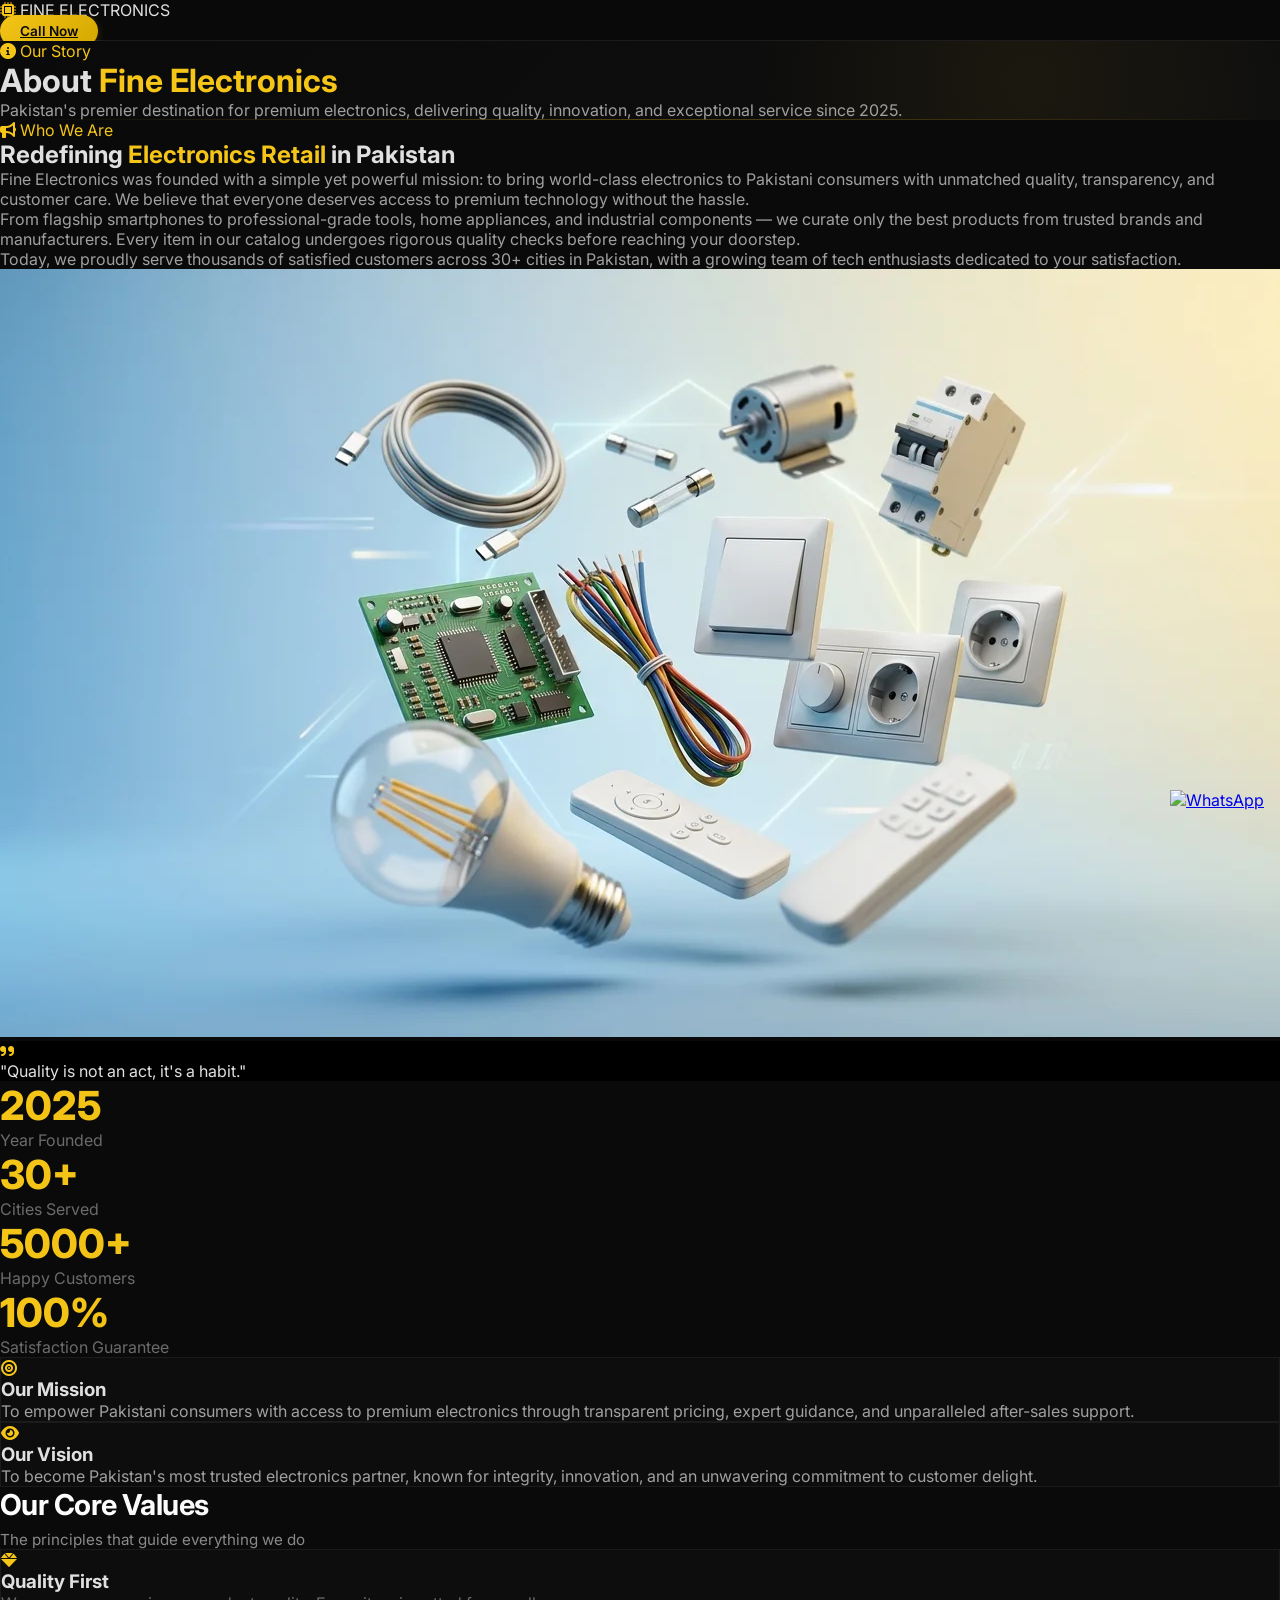
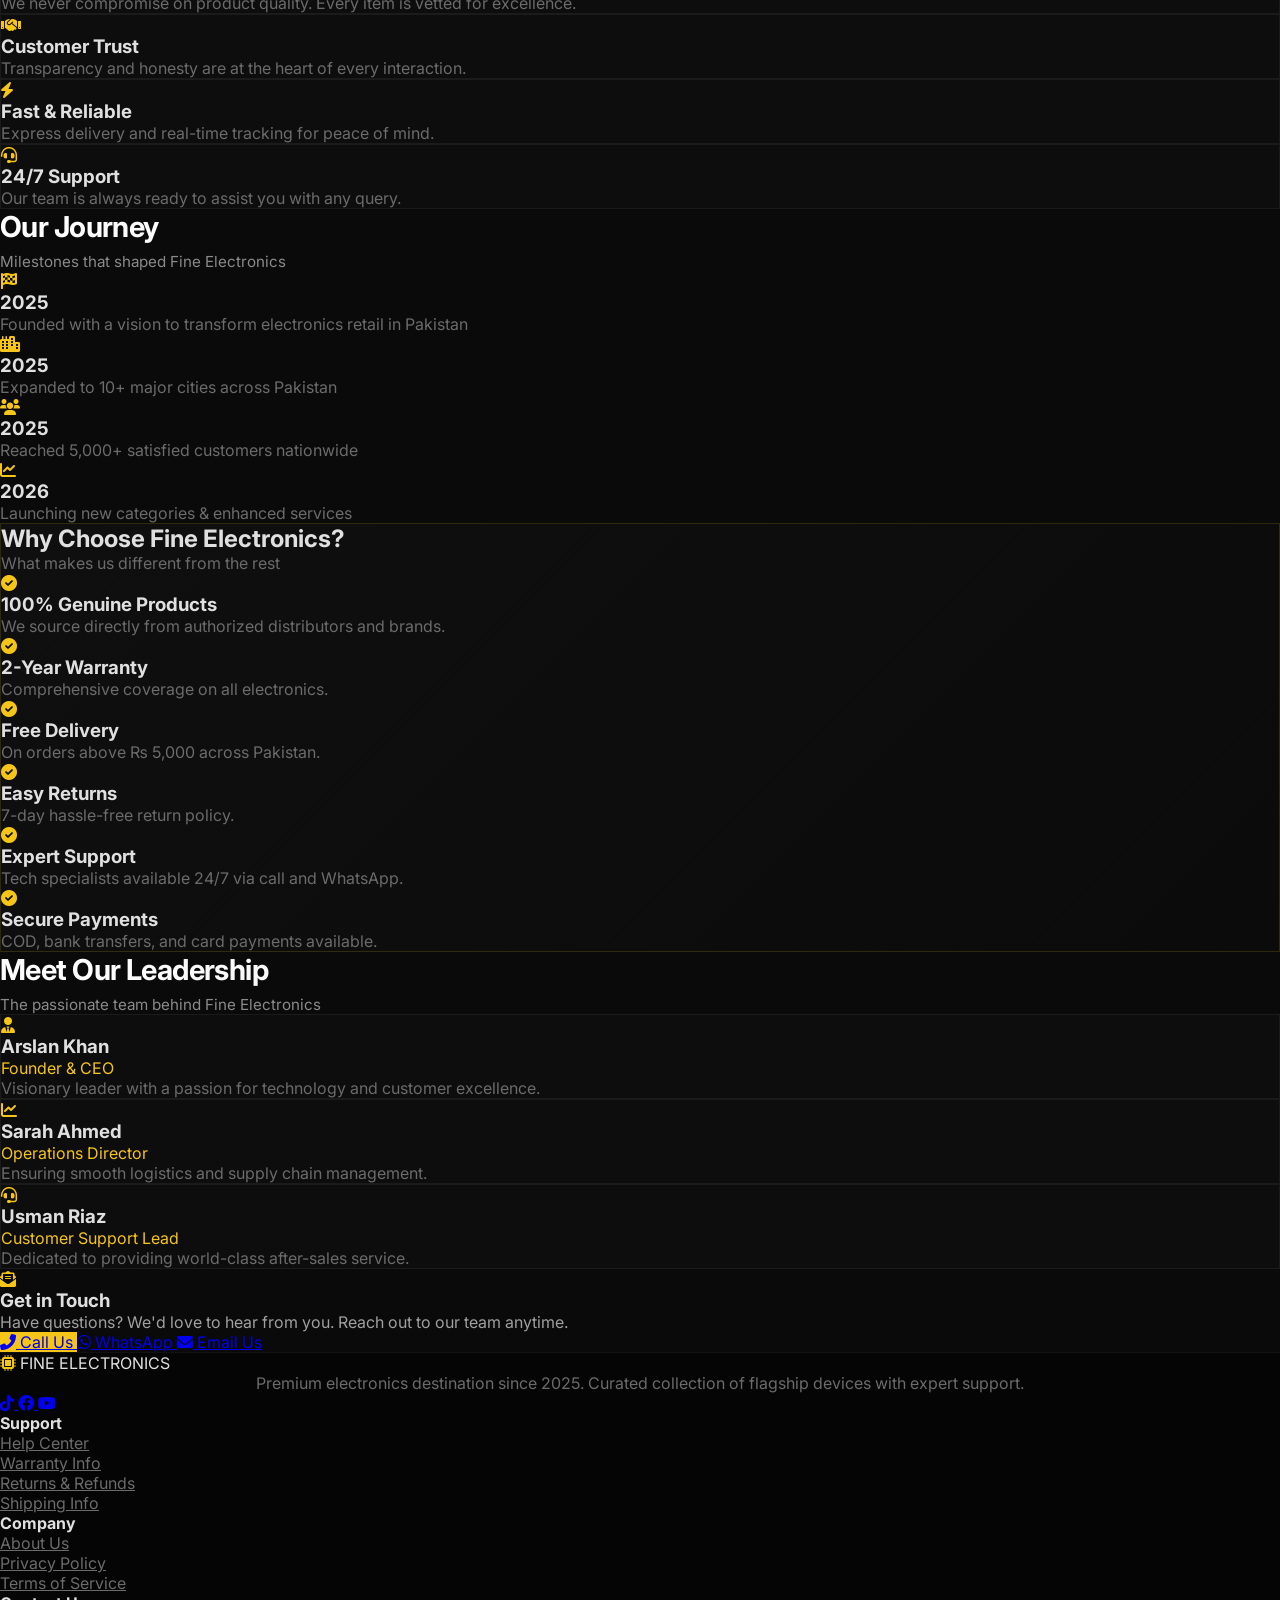
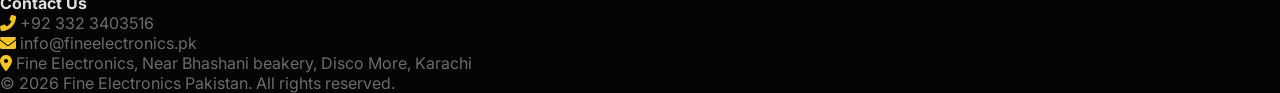
==== commit 23d01f74: "Add files via upload" ====
--- a/about-us.html
+++ b/about-us.html
@@ -330,7 +330,7 @@
           <li><a href="terms.html" class="text-text-muted hover:text-yellow">Terms of Service</a></li></ul>
       </div>
       <div>
-        <h4 class="text-white font-semibold mb-4">Contact Us</h4><ul class="space-y-3 text-sm"><li class="flex items-center gap-2 text-text-muted"><i class="fas fa-phone-alt w-4 text-yellow"></i> +92 332 3403516</li><li class="flex items-center gap-2 text-text-muted"><i class="fas fa-envelope w-4 text-yellow"></i> info@fineelectronics.pk</li><li class="flex items-center gap-2 text-text-muted"><i class="fas fa-map-marker-alt w-4 text-yellow"></i> 123 Tech Plaza, Gulberg, Lahore</li></ul>
+        <h4 class="text-white font-semibold mb-4">Contact Us</h4><ul class="space-y-3 text-sm"><li class="flex items-center gap-2 text-text-muted"><i class="fas fa-phone-alt w-4 text-yellow"></i> +92 332 3403516</li><li class="flex items-center gap-2 text-text-muted"><i class="fas fa-envelope w-4 text-yellow"></i> info@fineelectronics.pk</li><li class="flex items-center gap-2 text-text-muted"><i class="fas fa-map-marker-alt w-4 text-yellow"></i> Fine Electronics, Near Bhashani beakery, Disco More, Karachi</li></ul>
       </div>
     </div>
     <div class="border-t border-white/10 pt-6 text-center text-text-muted text-xs">© 2026 Fine Electronics Pakistan. All rights reserved.</div>
--- a/style.css
+++ b/style.css
@@ -146,9 +146,9 @@
   position: absolute;
   top: 0;
   left: 0;
-  height: 180px;
+  height: 100%;
   width: 100%;
-  background: rgba(0, 0, 0, 0.5); /* adjust opacity */
+  background: rgba(0, 0, 0, 0.5); 
   pointer-events: none;
 }
 
@@ -1309,4 +1309,335 @@
         font-size: 1.5rem;
       }
     }
-    +
+
+
+    
+    .section-title {
+      font-size: 1.8rem;
+      font-weight: 700;
+      letter-spacing: -0.02em;
+      background: linear-gradient(135deg, #FFFFFF 0%, #E0E0E0 100%);
+      -webkit-background-clip: text;
+      background-clip: text;
+      color: transparent;
+      margin-bottom: 0.5rem;
+    }
+    
+    .section-subtitle {
+      color: #8A8A8A;
+      font-size: 0.95rem;
+    }
+    
+    .section-header {
+      display: flex;
+      justify-content: space-between;
+      align-items: flex-end;
+      margin-bottom: 1.5rem;
+      flex-wrap: wrap;
+    }
+    
+    .view-all-link {
+      color: #F5C518;
+      font-size: 0.85rem;
+      font-weight: 500;
+      cursor: pointer;
+      transition: all 0.2s;
+      display: inline-flex;
+      align-items: center;
+      gap: 0.5rem;
+    }
+    
+    .view-all-link:hover {
+      gap: 0.75rem;
+      color: #D4A800;
+    }
+    
+    .product-card {
+      background: #111111;
+      border-radius: 1rem;
+      overflow: hidden;
+      max-width: 320px;
+      transition: all 0.3s ease;
+      border: 1px solid rgba(255, 255, 255, 0.06);
+      cursor: pointer;
+    }
+    
+    .product-card:hover {
+      transform: translateY(-4px);
+      border-color: rgba(245, 197, 24, 0.3);
+      box-shadow: 0 20px 30px -12px rgba(0, 0, 0, 0.5);
+    }
+    
+    .product-img {
+      width: 100%;
+      height: 180px;
+      object-fit: cover;
+    }
+    
+    .product-info {
+      padding: 1rem;
+    }
+    
+    .product-title {
+      font-weight: 600;
+      font-size: 0.95rem;
+      color: white;
+      margin-bottom: 0.25rem;
+      white-space: nowrap;
+      overflow: hidden;
+      text-overflow: ellipsis;
+    }
+    
+    .product-rating {
+      display: flex;
+      align-items: center;
+      gap: 0.25rem;
+      margin-bottom: 0.5rem;
+    }
+    
+    .product-price {
+      font-weight: 700;
+      font-size: 1.1rem;
+      color: #F5C518;
+      margin-bottom: 0.75rem;
+    }
+    
+    .product-actions {
+      display: flex;
+      gap: 0.5rem;
+    }
+    
+    .btn-primary {
+      background: #F5C518;
+      color: #0A0A0A;
+      padding: 0.5rem 1rem;
+      border-radius: 2rem;
+      font-size: 0.75rem;
+      font-weight: 600;
+      border: none;
+      cursor: pointer;
+      transition: all 0.2s;
+      flex: 1;
+    }
+    
+    .btn-primary:hover {
+      background: #D4A800;
+      transform: translateY(-1px);
+    }
+    
+    .btn-outline {
+      background: transparent;
+      border: 1px solid rgba(255, 255, 255, 0.2);
+      color: #E0E0E0;
+      padding: 0.5rem 1rem;
+      border-radius: 2rem;
+      font-size: 0.75rem;
+      font-weight: 500;
+      cursor: pointer;
+      transition: all 0.2s;
+      flex: 1;
+      text-align: center;
+    }
+    
+    .btn-outline:hover {
+      border-color: #F5C518;
+      color: #F5C518;
+    }
+    
+    .category-card {
+      position: relative;
+      border-radius: 1rem;
+      overflow: hidden;
+      cursor: pointer;
+      aspect-ratio: 1;
+    }
+    
+    .category-img {
+      width: 100%;
+      height: 100%;
+      object-fit: cover;
+      transition: transform 0.3s ease;
+    }
+    
+    .category-card:hover .category-img {
+      transform: scale(1.05);
+    }
+    
+    .category-overlay {
+      position: absolute;
+      bottom: 0;
+      left: 0;
+      right: 0;
+      background: linear-gradient(to top, rgba(0,0,0,0.9), transparent);
+      padding: 1rem;
+      text-align: center;
+    }
+    
+    .category-name {
+      color: white;
+      font-weight: 600;
+      font-size: 0.9rem;
+    }
+    
+    .category-count {
+      color: #F5C518;
+      font-size: 0.7rem;
+    }
+    
+    .feature-card {
+      background: #111111;
+      border: 1px solid rgba(255, 255, 255, 0.06);
+      border-radius: 1rem;
+      padding: 1rem;
+      text-align: center;
+      transition: all 0.2s;
+    }
+    
+    .feature-card:hover {
+      border-color: rgba(245, 197, 24, 0.3);
+      transform: translateY(-2px);
+    }
+    
+    .feature-card i {
+      font-size: 1.5rem;
+      color: #F5C518;
+      margin-bottom: 0.5rem;
+    }
+    
+    .review-card {
+      background: #111111;
+      border: 1px solid rgba(255, 255, 255, 0.06);
+      border-radius: 1rem;
+      padding: 1.5rem;
+    }
+    
+    .review-stars i {
+      color: #F5C518;
+      font-size: 0.8rem;
+    }
+    
+    .banner-card {
+      background: linear-gradient(135deg, #1A1A1A 0%, #0F0F0F 100%);
+      border: 1px solid rgba(245, 197, 24, 0.2);
+      border-radius: 2rem;
+      padding: 3rem 2rem;
+      text-align: center;
+    }
+    
+    /* Detail Overlay */
+    .detail-overlay {
+      display: none;
+      position: fixed;
+      top: 0;
+      left: 0;
+      right: 0;
+      bottom: 0;
+      background: rgba(0, 0, 0, 0.95);
+      z-index: 1000;
+      justify-content: center;
+      align-items: center;
+      backdrop-filter: blur(8px);
+    }
+    
+    .detail-container {
+      background: #0D0D0D;
+      border-radius: 1.5rem;
+      max-width: 1100px;
+      width: 90%;
+      max-height: 90vh;
+      overflow-y: auto;
+      border: 1px solid rgba(245, 197, 24, 0.2);
+    }
+    
+    .detail-thumb {
+      width: 60px;
+      height: 60px;
+      object-fit: cover;
+      border-radius: 0.5rem;
+      cursor: pointer;
+      border: 2px solid transparent;
+      transition: all 0.2s;
+    }
+    
+    .detail-thumb.active {
+      border-color: #F5C518;
+    }
+    
+    /* Order Modal */
+    .order-modal {
+      display: none;
+      position: fixed;
+      top: 0;
+      left: 0;
+      right: 0;
+      bottom: 0;
+      background: rgba(0, 0, 0, 0.95);
+      z-index: 1001;
+      justify-content: center;
+      align-items: center;
+    }
+    
+    .order-modal-content {
+      background: #0D0D0D;
+      border-radius: 1.5rem;
+      padding: 2rem;
+      max-width: 500px;
+      width: 90%;
+      border: 1px solid rgba(245, 197, 24, 0.2);
+    }
+    
+    .form-input {
+      width: 100%;
+      background: #1A1A1A;
+      border: 1px solid rgba(255, 255, 255, 0.1);
+      border-radius: 0.75rem;
+      padding: 0.75rem 1rem;
+      color: white;
+      outline: none;
+      transition: all 0.2s;
+    }
+    
+    .form-input:focus {
+      border-color: #F5C518;
+    }
+    
+    .carousel-swiper {
+      padding: 0.5rem 0.25rem;
+    }
+    
+    .carousel-card-wrapper {
+      height: auto;
+    }
+    
+    .swiper-button-next, .swiper-button-prev {
+      color: #F5C518 !important;
+    }
+    
+    .text-text-secondary {
+      color: #A0A0A0;
+    }
+    
+    .text-text-muted {
+      color: #6B6B6B;
+    }
+    
+
+@media(max-width:600px){
+  .swiper-slide h1{
+    font-size: 30px;
+    text-align: center;
+  }
+  .swiper-slide p{
+    font-size: small;
+    text-align: center;
+  }
+  .section-header{
+    align-items: center;
+    justify-content: center;
+  }
+  .section-title{
+    width: 100% !important;
+    text-align: center !important;
+  }
+}
